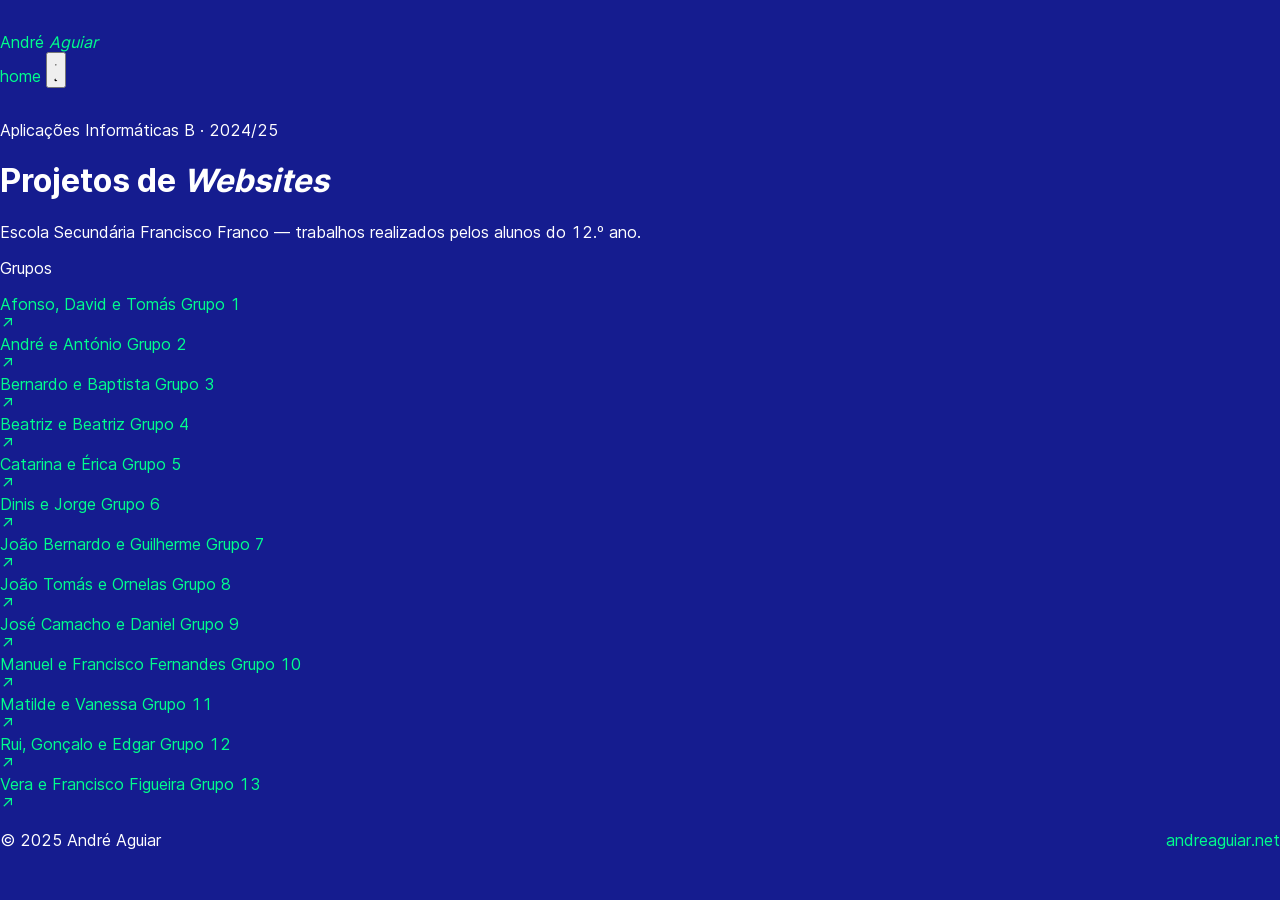
==== index.html @ 2656a97c "Update index.html" ====
<!DOCTYPE html>
<html lang="pt" data-theme="dark">
<head>
  <meta charset="utf-8">
  <meta name="viewport" content="width=device-width, initial-scale=1">
  <title>André | Resources</title>
  <link rel="preconnect" href="https://fonts.googleapis.com">
  <link rel="preconnect" href="https://fonts.gstatic.com" crossorigin>
  <link rel="stylesheet" href="static/style.css">

  <meta property="og:type" content="website">
  <meta property="og:title" content="André Aguiar — Resources">
  <meta name="description" content="Recursos para os projetos de Aplicações Informáticas B.">
  <meta property="og:description" content="Recursos para os projetos de Aplicações Informáticas B.">
  <link rel="icon" type="image/svg+xml" href="favicon.svg">
</head>

<body>
  <header>
    <div class="wrap topbar">
      <a class="logo" href="https://www.andreaguiar.net">André <em>Aguiar</em></a>
      <nav class="nav">
        <a href="https://www.andreaguiar.net">home</a>
        <button class="theme-btn" id="themeBtn" aria-label="Alternar tema">
          <svg class="i-sun" viewBox="0 0 24 24"><circle cx="12" cy="12" r="4"/><line x1="12" y1="2" x2="12" y2="6"/><line x1="12" y1="18" x2="12" y2="22"/><line x1="4.22" y1="4.22" x2="7.05" y2="7.05"/><line x1="16.95" y1="16.95" x2="19.78" y2="19.78"/><line x1="2" y1="12" x2="6" y2="12"/><line x1="18" y1="12" x2="22" y2="12"/><line x1="4.22" y1="19.78" x2="7.05" y2="16.95"/><line x1="16.95" y1="7.05" x2="19.78" y2="4.22"/></svg>
          <svg class="i-moon" viewBox="0 0 24 24"><path d="M21 12.79A9 9 0 1 1 11.21 3 7 7 0 0 0 21 12.79z"/></svg>
        </button>
      </nav>
    </div>
  </header>

  <main>
    <div class="wrap">
      <p class="page-label">Aplicações Informáticas B · 2024/25</p>
      <h1 class="page-title">Projetos de <em>Websites</em></h1>
      <p class="page-sub">Escola Secundária Francisco Franco — trabalhos realizados pelos alunos do 12.º ano.</p>

      <p class="section-label">Grupos</p>

      <div class="groups">

        <a class="group-card" href="group1/index.html">
          <div class="gc-info">
            <span class="gc-title">Afonso, David e Tomás</span>
            <span class="gc-sub">Grupo 1</span>
          </div>
          <span class="gc-arrow">↗</span>
        </a>

        <a class="group-card" href="group2/index.html">
          <div class="gc-info">
            <span class="gc-title">André e António</span>
            <span class="gc-sub">Grupo 2</span>
          </div>
          <span class="gc-arrow">↗</span>
        </a>

        <a class="group-card" href="group3/index.html">
          <div class="gc-info">
            <span class="gc-title">Bernardo e Baptista</span>
            <span class="gc-sub">Grupo 3</span>
          </div>
          <span class="gc-arrow">↗</span>
        </a>

        <a class="group-card" href="group4/index.html">
          <div class="gc-info">
            <span class="gc-title">Beatriz e Beatriz</span>
            <span class="gc-sub">Grupo 4</span>
          </div>
          <span class="gc-arrow">↗</span>
        </a>

        <a class="group-card" href="group5/index.html">
          <div class="gc-info">
            <span class="gc-title">Catarina e Érica</span>
            <span class="gc-sub">Grupo 5</span>
          </div>
          <span class="gc-arrow">↗</span>
        </a>

        <a class="group-card" href="group6/index.html">
          <div class="gc-info">
            <span class="gc-title">Dinis e Jorge</span>
            <span class="gc-sub">Grupo 6</span>
          </div>
          <span class="gc-arrow">↗</span>
        </a>

        <a class="group-card" href="group7/index.html">
          <div class="gc-info">
            <span class="gc-title">João Bernardo e Guilherme</span>
            <span class="gc-sub">Grupo 7</span>
          </div>
          <span class="gc-arrow">↗</span>
        </a>

        <a class="group-card" href="group8/index.html">
          <div class="gc-info">
            <span class="gc-title">João Tomás e Ornelas</span>
            <span class="gc-sub">Grupo 8</span>
          </div>
          <span class="gc-arrow">↗</span>
        </a>

        <a class="group-card" href="group9/index.html">
          <div class="gc-info">
            <span class="gc-title">José Camacho e Daniel</span>
            <span class="gc-sub">Grupo 9</span>
          </div>
          <span class="gc-arrow">↗</span>
        </a>

        <a class="group-card" href="group10/index.html">
          <div class="gc-info">
            <span class="gc-title">Manuel e Francisco Fernandes</span>
            <span class="gc-sub">Grupo 10</span>
          </div>
          <span class="gc-arrow">↗</span>
        </a>

        <a class="group-card" href="group11/index.html">
          <div class="gc-info">
            <span class="gc-title">Matilde e Vanessa</span>
            <span class="gc-sub">Grupo 11</span>
          </div>
          <span class="gc-arrow">↗</span>
        </a>

        <a class="group-card" href="group12/index.html">
          <div class="gc-info">
            <span class="gc-title">Rui, Gonçalo e Edgar</span>
            <span class="gc-sub">Grupo 12</span>
          </div>
          <span class="gc-arrow">↗</span>
        </a>

        <a class="group-card" href="group13/index.html">
          <div class="gc-info">
            <span class="gc-title">Vera e Francisco Figueira</span>
            <span class="gc-sub">Grupo 13</span>
          </div>
          <span class="gc-arrow">↗</span>
        </a>

      </div>
    </div>
  </main>

  <footer>
    <div class="wrap" style="display:flex;align-items:center;justify-content:space-between;flex-wrap:wrap;gap:12px;width:100%;">
      <p>© 2025 André Aguiar</p>
      <a href="https://www.andreaguiar.net">andreaguiar.net</a>
    </div>
  </footer>

  <script>
    const btn = document.getElementById('themeBtn');
    const html = document.documentElement;
    btn.addEventListener('click', () => {
      html.dataset.theme = html.dataset.theme === 'dark' ? 'light' : 'dark';
    });
  </script>
</body>
</html>
---- static/style.css ----
@font-face {
	font-family: 'Inter';
	font-style: normal;
	font-weight: 400;
	font-display: swap;
	src: url("fonts/Inter-Regular.woff2?v=3.18") format("woff2");
}

@font-face {
	font-family: 'Inter';
	font-style: normal;
	font-weight: 700;
	font-display: swap;
	src: url("fonts/Inter-Bold.woff2?v=3.18") format("woff2");
}

html {
	box-sizing: border-box;
}

*,
*::before,
*::after {
	box-sizing: inherit;
}

body {
	margin: 0;
	color: #fff;
	background: #151C8F;
	font-family: Inter, -apple-system, BlinkMacSystemFont, "Segoe UI", Roboto, Helvetica, Arial, sans-serif;
	font-size: 16px;
	font-variant-numeric: tabular-nums;
}

img {
	border: 0;
}

.container {
	margin: 0 auto;
	padding: 0 1em;
	max-width: 50em;
}

header {
	margin: 2em 0;
	display: flex;
	justify-content: space-between;
}

header .title-contain {
	padding-left: 13px;
}

header .links {
	padding-right: 13px;
}


.title {
	display: inline;
	color: #fff;
	line-height: 1;
	font-size: 1.5em;
	font-weight: 700;
	margin-right: 0.5em;
}

.services-title {
	font-weight: 700;
	font-size: 1.3em;
	margin: 0;
	padding: 8px 12px;
	display: flex;
	justify-content: space-between;
}

a {
	color: #00FF8D;
	text-decoration: none;
}

a:hover {
	text-decoration: underline;
}


.steamdb-brand svg {
	display: inline-block;
	vertical-align: text-top;
	fill: currentColor;
}

.services,
#psa,
noscript {
	position: relative;
	border: 1px solid #fff;
	border-radius: 8px;
	font-size: 1em;
	line-height: 1.3;
}

.services + .services {
	margin-top: 20px;
}

.services-container {
	display: grid;
	grid-template-columns: repeat(2, 1fr);
	column-gap: 20px;
	margin-bottom: 30px;
}

.service {
	margin: 0 12px;
	padding: 8px 0;
	display: flex;
	justify-content: space-between;
}

.service .status {
	text-align: right;
}

.services .sep {
	border-bottom: 1px solid #fff;
}
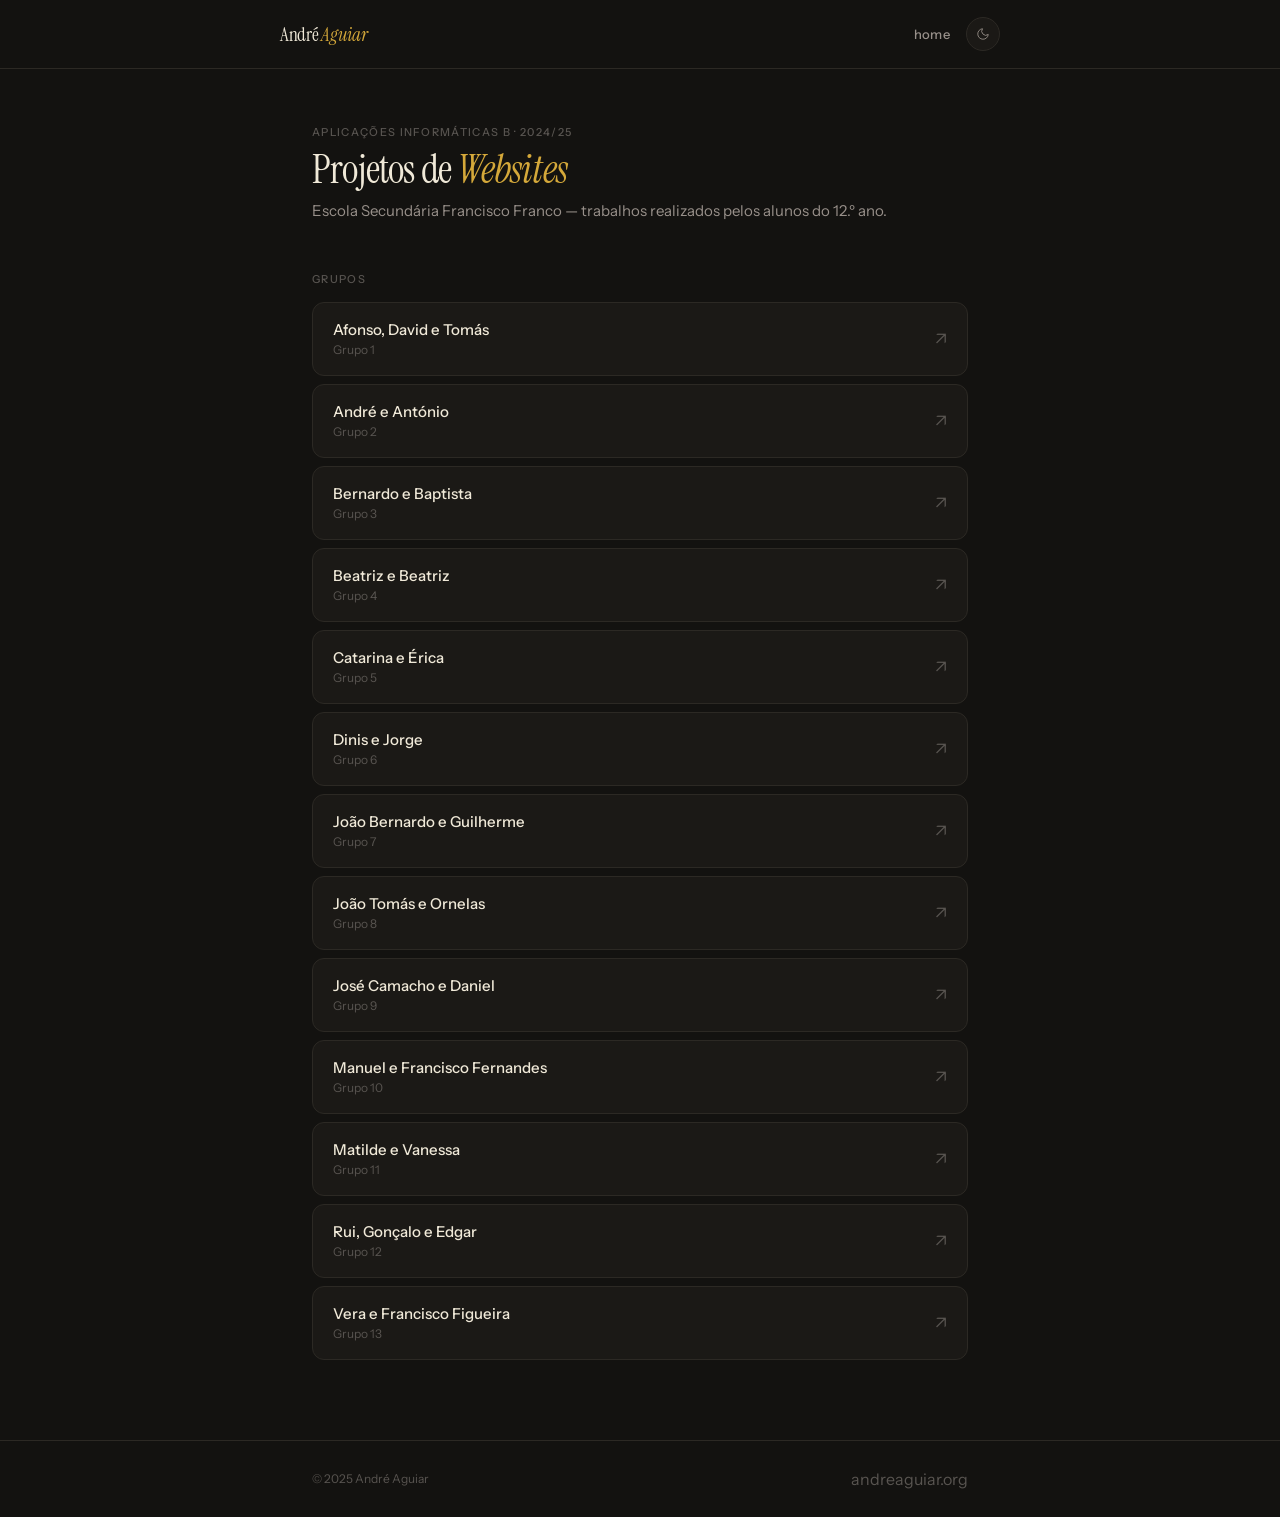
==== commit bdeaf7c0: "Atualizar link home para andreaguiar.org" ====
--- a/index.html
+++ b/index.html
@@ -18,9 +18,9 @@
 <body>
   <header>
     <div class="wrap topbar">
-      <a class="logo" href="https://www.andreaguiar.net">André <em>Aguiar</em></a>
+      <a class="logo" href="https://www.andreaguiar.org">André <em>Aguiar</em></a>
       <nav class="nav">
-        <a href="https://www.andreaguiar.net">home</a>
+        <a href="https://www.andreaguiar.org">home</a>
         <button class="theme-btn" id="themeBtn" aria-label="Alternar tema">
           <svg class="i-sun" viewBox="0 0 24 24"><circle cx="12" cy="12" r="4"/><line x1="12" y1="2" x2="12" y2="6"/><line x1="12" y1="18" x2="12" y2="22"/><line x1="4.22" y1="4.22" x2="7.05" y2="7.05"/><line x1="16.95" y1="16.95" x2="19.78" y2="19.78"/><line x1="2" y1="12" x2="6" y2="12"/><line x1="18" y1="12" x2="22" y2="12"/><line x1="4.22" y1="19.78" x2="7.05" y2="16.95"/><line x1="16.95" y1="7.05" x2="19.78" y2="4.22"/></svg>
           <svg class="i-moon" viewBox="0 0 24 24"><path d="M21 12.79A9 9 0 1 1 11.21 3 7 7 0 0 0 21 12.79z"/></svg>
@@ -150,7 +150,7 @@
   <footer>
     <div class="wrap" style="display:flex;align-items:center;justify-content:space-between;flex-wrap:wrap;gap:12px;width:100%;">
       <p>© 2025 André Aguiar</p>
-      <a href="https://www.andreaguiar.net">andreaguiar.net</a>
+      <a href="https://www.andreaguiar.org">andreaguiar.org</a>
     </div>
   </footer>
 
--- a/static/style.css
+++ b/static/style.css
@@ -1,130 +1,180 @@
-@font-face {
-	font-family: 'Inter';
-	font-style: normal;
-	font-weight: 400;
-	font-display: swap;
-	src: url("fonts/Inter-Regular.woff2?v=3.18") format("woff2");
+@import url('https://fonts.googleapis.com/css2?family=Instrument+Serif:ital@0;1&family=Instrument+Sans:wght@400;500&display=swap');
+
+:root {
+  --bg:      #f4efe6;
+  --surface: #ece6d8;
+  --surface2:#e2dace;
+  --border:  #d6cfc2;
+  --border2: #c5bdb0;
+  --text:    #1c2238;
+  --muted:   #5c6070;
+  --hint:    #9ca2b2;
+  --gold:    #b8912a;
 }
 
-@font-face {
-	font-family: 'Inter';
-	font-style: normal;
-	font-weight: 700;
-	font-display: swap;
-	src: url("fonts/Inter-Bold.woff2?v=3.18") format("woff2");
+[data-theme="dark"] {
+  --bg:      #131210;
+  --surface: #1b1916;
+  --surface2:#23211d;
+  --border:  #2c2924;
+  --border2: #3b3730;
+  --text:    #f0e9d8;
+  --muted:   #98908a;
+  --hint:    #585450;
+  --gold:    #d4a83a;
 }
 
-html {
-	box-sizing: border-box;
+*, *::before, *::after { box-sizing: border-box; margin: 0; padding: 0; }
+
+html { scroll-behavior: smooth; }
+
+body {
+  font-family: 'Instrument Sans', -apple-system, BlinkMacSystemFont, sans-serif;
+  background: var(--bg);
+  color: var(--text);
+  -webkit-font-smoothing: antialiased;
+  transition: background .3s, color .3s;
+  font-size: 16px;
 }
 
-*,
-*::before,
-*::after {
-	box-sizing: inherit;
+a { color: inherit; text-decoration: none; }
+
+.wrap { max-width: 720px; margin: 0 auto; padding: 0 32px; }
+
+/* ── Header ── */
+header {
+  border-bottom: 1px solid var(--border);
+  position: sticky; top: 0; z-index: 100;
+  background: var(--bg); transition: background .3s;
 }
 
-body {
-	margin: 0;
-	color: #fff;
-	background: #151C8F;
-	font-family: Inter, -apple-system, BlinkMacSystemFont, "Segoe UI", Roboto, Helvetica, Arial, sans-serif;
-	font-size: 16px;
-	font-variant-numeric: tabular-nums;
+.topbar {
+  display: flex; align-items: center; justify-content: space-between;
+  padding: 17px 0;
 }
 
-img {
-	border: 0;
+.logo {
+  font-family: 'Instrument Serif', serif;
+  font-size: 19px;
+  text-decoration: none;
+  color: var(--text);
+  letter-spacing: -.015em;
 }
 
-.container {
-	margin: 0 auto;
-	padding: 0 1em;
-	max-width: 50em;
+.logo em { font-style: italic; color: var(--gold); }
+
+.nav { display: flex; align-items: center; gap: 16px; }
+
+.nav a {
+  font-size: 13px; font-weight: 500;
+  color: var(--muted); letter-spacing: .02em;
+  transition: color .2s;
 }
 
-header {
-	margin: 2em 0;
-	display: flex;
-	justify-content: space-between;
+.nav a:hover { color: var(--text); }
+
+.theme-btn {
+  width: 34px; height: 34px; border-radius: 50%;
+  border: 1px solid var(--border);
+  background: var(--surface);
+  cursor: pointer;
+  display: flex; align-items: center; justify-content: center;
+  color: var(--muted);
+  transition: border-color .2s, color .2s;
 }
 
-header .title-contain {
-	padding-left: 13px;
+.theme-btn:hover { border-color: var(--border2); color: var(--text); }
+.theme-btn svg { width: 14px; height: 14px; stroke: currentColor; fill: none; stroke-width: 1.5; }
+.i-sun, .i-moon { display: none; }
+[data-theme="light"] .i-sun  { display: block; }
+[data-theme="dark"]  .i-moon { display: block; }
+
+/* ── Main ── */
+main { padding: 56px 0 80px; }
+
+.page-label {
+  font-size: 11px; font-weight: 500;
+  letter-spacing: .12em; text-transform: uppercase;
+  color: var(--hint); margin-bottom: 8px;
 }
 
-header .links {
-	padding-right: 13px;
+.page-title {
+  font-family: 'Instrument Serif', serif;
+  font-size: clamp(28px, 4vw, 40px);
+  font-weight: 400; line-height: 1.1;
+  letter-spacing: -.02em; color: var(--text);
+  margin-bottom: 8px;
 }
 
+.page-title em { font-style: italic; color: var(--gold); }
 
-.title {
-	display: inline;
-	color: #fff;
-	line-height: 1;
-	font-size: 1.5em;
-	font-weight: 700;
-	margin-right: 0.5em;
+.page-sub {
+  font-size: 15px; color: var(--muted); line-height: 1.65;
+  margin-bottom: 48px;
 }
 
-.services-title {
-	font-weight: 700;
-	font-size: 1.3em;
-	margin: 0;
-	padding: 8px 12px;
-	display: flex;
-	justify-content: space-between;
+/* ── Section ── */
+.section-label {
+  font-size: 11px; font-weight: 500;
+  letter-spacing: .12em; text-transform: uppercase;
+  color: var(--hint); margin-bottom: 16px;
 }
 
-a {
-	color: #00FF8D;
-	text-decoration: none;
+/* ── Group cards ── */
+.groups { display: flex; flex-direction: column; gap: 8px; }
+
+.group-card {
+  display: flex; align-items: center; justify-content: space-between;
+  padding: 18px 20px;
+  border: 1px solid var(--border);
+  border-radius: 12px;
+  background: var(--surface);
+  text-decoration: none;
+  transition: border-color .2s, background .2s, transform .15s;
 }
 
-a:hover {
-	text-decoration: underline;
+.group-card:hover {
+  border-color: var(--gold);
+  background: var(--surface2);
+  transform: translateX(3px);
 }
 
+.gc-info { display: flex; flex-direction: column; gap: 3px; }
 
-.steamdb-brand svg {
-	display: inline-block;
-	vertical-align: text-top;
-	fill: currentColor;
+.gc-title {
+  font-size: 15px; font-weight: 500;
+  color: var(--text); line-height: 1.2;
 }
 
-.services,
-#psa,
-noscript {
-	position: relative;
-	border: 1px solid #fff;
-	border-radius: 8px;
-	font-size: 1em;
-	line-height: 1.3;
+.gc-sub {
+  font-size: 12px; color: var(--hint);
 }
 
-.services + .services {
-	margin-top: 20px;
+.gc-arrow {
+  font-size: 18px; color: var(--hint);
+  transition: transform .2s, color .2s;
 }
 
-.services-container {
-	display: grid;
-	grid-template-columns: repeat(2, 1fr);
-	column-gap: 20px;
-	margin-bottom: 30px;
+.group-card:hover .gc-arrow {
+  transform: translate(3px, -3px);
+  color: var(--gold);
 }
 
-.service {
-	margin: 0 12px;
-	padding: 8px 0;
-	display: flex;
-	justify-content: space-between;
+/* ── Footer ── */
+footer {
+  border-top: 1px solid var(--border);
+  padding: 28px 0;
+  display: flex; align-items: center; justify-content: space-between;
+  flex-wrap: wrap; gap: 12px;
 }
 
-.service .status {
-	text-align: right;
+footer p { font-size: 12px; color: var(--hint); }
+footer a { color: var(--hint); transition: color .2s; }
+footer a:hover { color: var(--muted); }
+
+/* ── Responsive ── */
+@media (max-width: 600px) {
+  .wrap { padding: 0 20px; }
+  main { padding: 40px 0 60px; }
+  .page-sub { margin-bottom: 36px; }
 }
-
-.services .sep {
-	border-bottom: 1px solid #fff;
-}
-
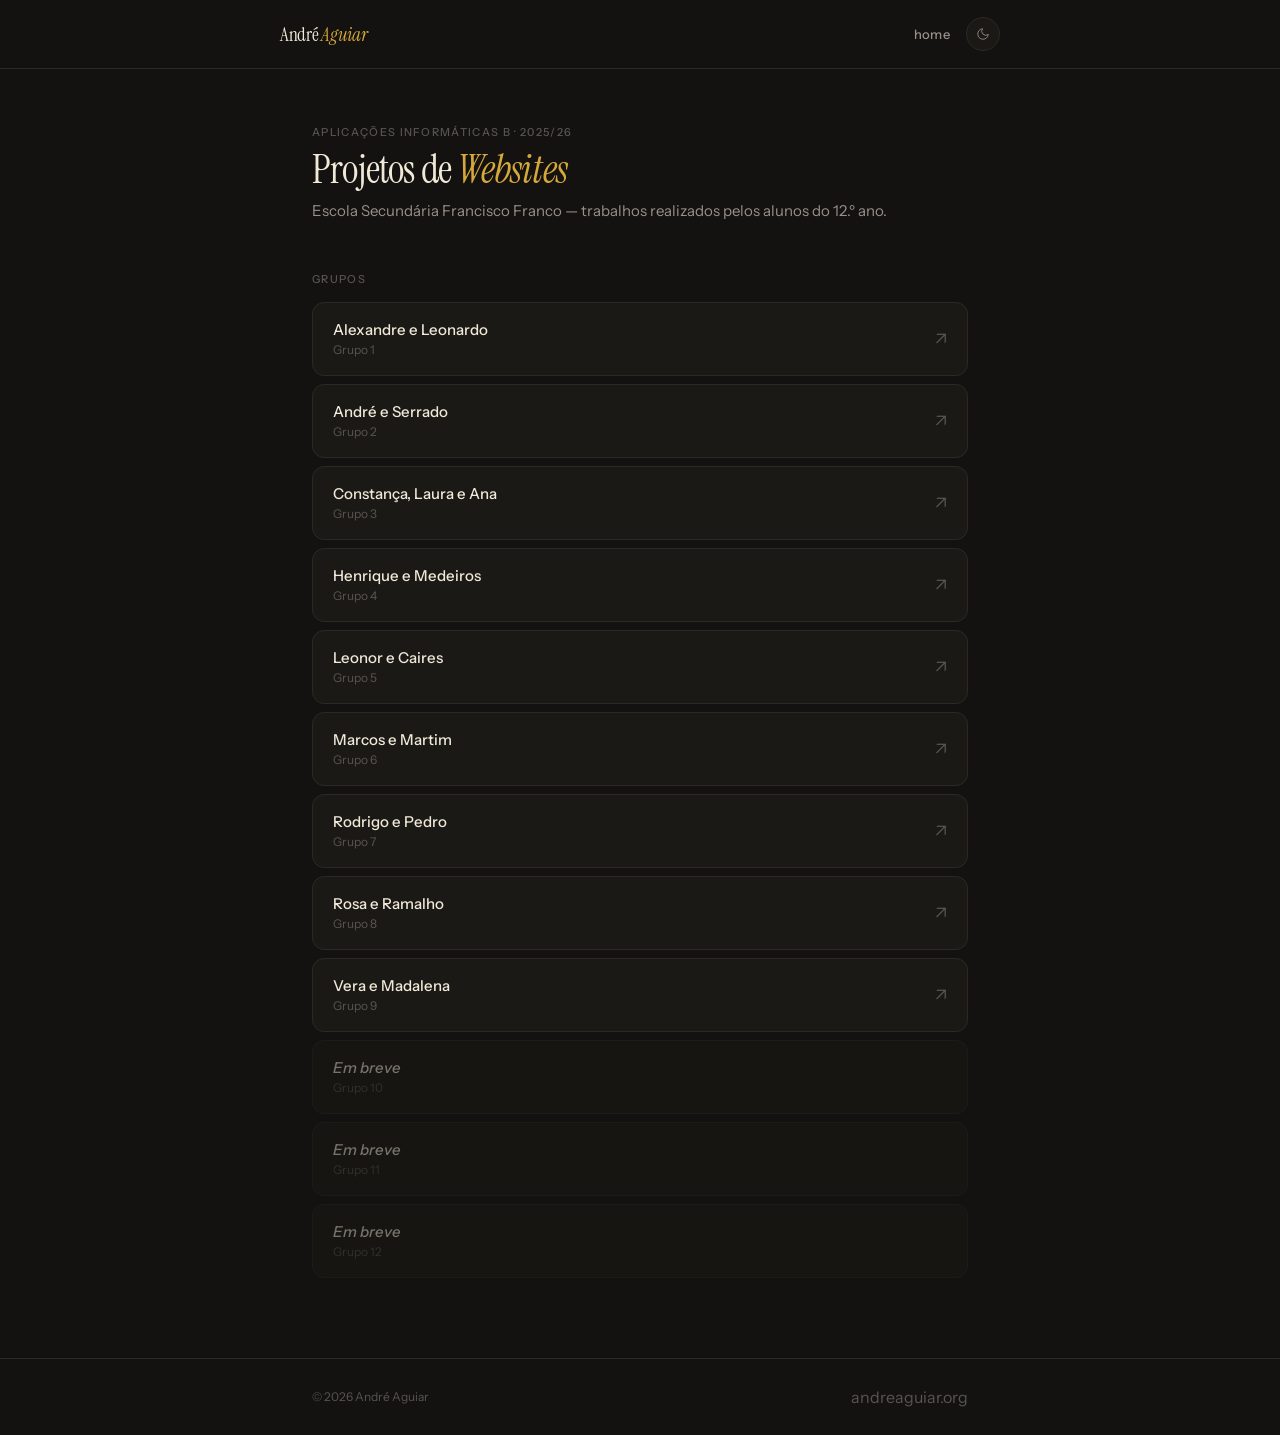
==== commit 0d08a766: "Atualizar grupos para 2025/26 Novos 9 grupos substituem os 13 do ano anterior; 3 placeholders "Em br" ====
--- a/index.html
+++ b/index.html
@@ -3,7 +3,7 @@
 <head>
   <meta charset="utf-8">
   <meta name="viewport" content="width=device-width, initial-scale=1">
-  <title>André | Resources</title>
+  <title>André | Trabalhos de Grupo</title>
   <link rel="preconnect" href="https://fonts.googleapis.com">
   <link rel="preconnect" href="https://fonts.gstatic.com" crossorigin>
   <link rel="stylesheet" href="static/style.css">
@@ -12,7 +12,6 @@
   <meta property="og:title" content="André Aguiar — Resources">
   <meta name="description" content="Recursos para os projetos de Aplicações Informáticas B.">
   <meta property="og:description" content="Recursos para os projetos de Aplicações Informáticas B.">
-  <link rel="icon" type="image/svg+xml" href="favicon.svg">
 </head>
 
 <body>
@@ -20,7 +19,7 @@
     <div class="wrap topbar">
       <a class="logo" href="https://www.andreaguiar.org">André <em>Aguiar</em></a>
       <nav class="nav">
-        <a href="https://www.andreaguiar.org">home</a>
+        <a href="https://andreaguiar.org/#">home</a>
         <button class="theme-btn" id="themeBtn" aria-label="Alternar tema">
           <svg class="i-sun" viewBox="0 0 24 24"><circle cx="12" cy="12" r="4"/><line x1="12" y1="2" x2="12" y2="6"/><line x1="12" y1="18" x2="12" y2="22"/><line x1="4.22" y1="4.22" x2="7.05" y2="7.05"/><line x1="16.95" y1="16.95" x2="19.78" y2="19.78"/><line x1="2" y1="12" x2="6" y2="12"/><line x1="18" y1="12" x2="22" y2="12"/><line x1="4.22" y1="19.78" x2="7.05" y2="16.95"/><line x1="16.95" y1="7.05" x2="19.78" y2="4.22"/></svg>
           <svg class="i-moon" viewBox="0 0 24 24"><path d="M21 12.79A9 9 0 1 1 11.21 3 7 7 0 0 0 21 12.79z"/></svg>
@@ -31,7 +30,7 @@
 
   <main>
     <div class="wrap">
-      <p class="page-label">Aplicações Informáticas B · 2024/25</p>
+      <p class="page-label">Aplicações Informáticas B · 2025/26</p>
       <h1 class="page-title">Projetos de <em>Websites</em></h1>
       <p class="page-sub">Escola Secundária Francisco Franco — trabalhos realizados pelos alunos do 12.º ano.</p>
 
@@ -41,7 +40,7 @@
 
         <a class="group-card" href="group1/index.html">
           <div class="gc-info">
-            <span class="gc-title">Afonso, David e Tomás</span>
+            <span class="gc-title">Alexandre e Leonardo</span>
             <span class="gc-sub">Grupo 1</span>
           </div>
           <span class="gc-arrow">↗</span>
@@ -49,7 +48,7 @@
 
         <a class="group-card" href="group2/index.html">
           <div class="gc-info">
-            <span class="gc-title">André e António</span>
+            <span class="gc-title">André e Serrado</span>
             <span class="gc-sub">Grupo 2</span>
           </div>
           <span class="gc-arrow">↗</span>
@@ -57,7 +56,7 @@
 
         <a class="group-card" href="group3/index.html">
           <div class="gc-info">
-            <span class="gc-title">Bernardo e Baptista</span>
+            <span class="gc-title">Constança, Laura e Ana</span>
             <span class="gc-sub">Grupo 3</span>
           </div>
           <span class="gc-arrow">↗</span>
@@ -65,7 +64,7 @@
 
         <a class="group-card" href="group4/index.html">
           <div class="gc-info">
-            <span class="gc-title">Beatriz e Beatriz</span>
+            <span class="gc-title">Henrique e Medeiros</span>
             <span class="gc-sub">Grupo 4</span>
           </div>
           <span class="gc-arrow">↗</span>
@@ -73,7 +72,7 @@
 
         <a class="group-card" href="group5/index.html">
           <div class="gc-info">
-            <span class="gc-title">Catarina e Érica</span>
+            <span class="gc-title">Leonor e Caires</span>
             <span class="gc-sub">Grupo 5</span>
           </div>
           <span class="gc-arrow">↗</span>
@@ -81,7 +80,7 @@
 
         <a class="group-card" href="group6/index.html">
           <div class="gc-info">
-            <span class="gc-title">Dinis e Jorge</span>
+            <span class="gc-title">Marcos e Martim</span>
             <span class="gc-sub">Grupo 6</span>
           </div>
           <span class="gc-arrow">↗</span>
@@ -89,7 +88,7 @@
 
         <a class="group-card" href="group7/index.html">
           <div class="gc-info">
-            <span class="gc-title">João Bernardo e Guilherme</span>
+            <span class="gc-title">Rodrigo e Pedro</span>
             <span class="gc-sub">Grupo 7</span>
           </div>
           <span class="gc-arrow">↗</span>
@@ -97,7 +96,7 @@
 
         <a class="group-card" href="group8/index.html">
           <div class="gc-info">
-            <span class="gc-title">João Tomás e Ornelas</span>
+            <span class="gc-title">Rosa e Ramalho</span>
             <span class="gc-sub">Grupo 8</span>
           </div>
           <span class="gc-arrow">↗</span>
@@ -105,43 +104,32 @@
 
         <a class="group-card" href="group9/index.html">
           <div class="gc-info">
-            <span class="gc-title">José Camacho e Daniel</span>
+            <span class="gc-title">Vera e Madalena</span>
             <span class="gc-sub">Grupo 9</span>
           </div>
           <span class="gc-arrow">↗</span>
         </a>
 
-        <a class="group-card" href="group10/index.html">
+        <div class="group-card group-card--soon">
           <div class="gc-info">
-            <span class="gc-title">Manuel e Francisco Fernandes</span>
+            <span class="gc-title">Em breve</span>
             <span class="gc-sub">Grupo 10</span>
           </div>
-          <span class="gc-arrow">↗</span>
-        </a>
+        </div>
 
-        <a class="group-card" href="group11/index.html">
+        <div class="group-card group-card--soon">
           <div class="gc-info">
-            <span class="gc-title">Matilde e Vanessa</span>
+            <span class="gc-title">Em breve</span>
             <span class="gc-sub">Grupo 11</span>
           </div>
-          <span class="gc-arrow">↗</span>
-        </a>
+        </div>
 
-        <a class="group-card" href="group12/index.html">
+        <div class="group-card group-card--soon">
           <div class="gc-info">
-            <span class="gc-title">Rui, Gonçalo e Edgar</span>
+            <span class="gc-title">Em breve</span>
             <span class="gc-sub">Grupo 12</span>
           </div>
-          <span class="gc-arrow">↗</span>
-        </a>
-
-        <a class="group-card" href="group13/index.html">
-          <div class="gc-info">
-            <span class="gc-title">Vera e Francisco Figueira</span>
-            <span class="gc-sub">Grupo 13</span>
-          </div>
-          <span class="gc-arrow">↗</span>
-        </a>
+        </div>
 
       </div>
     </div>
@@ -149,7 +137,7 @@
 
   <footer>
     <div class="wrap" style="display:flex;align-items:center;justify-content:space-between;flex-wrap:wrap;gap:12px;width:100%;">
-      <p>© 2025 André Aguiar</p>
+      <p>© 2026 André Aguiar</p>
       <a href="https://www.andreaguiar.org">andreaguiar.org</a>
     </div>
   </footer>
--- a/static/style.css
+++ b/static/style.css
@@ -160,6 +160,14 @@
   color: var(--gold);
 }
 
+.group-card--soon {
+  opacity: .45;
+  cursor: default;
+  pointer-events: none;
+}
+
+.group-card--soon .gc-title { font-style: italic; }
+
 /* ── Footer ── */
 footer {
   border-top: 1px solid var(--border);
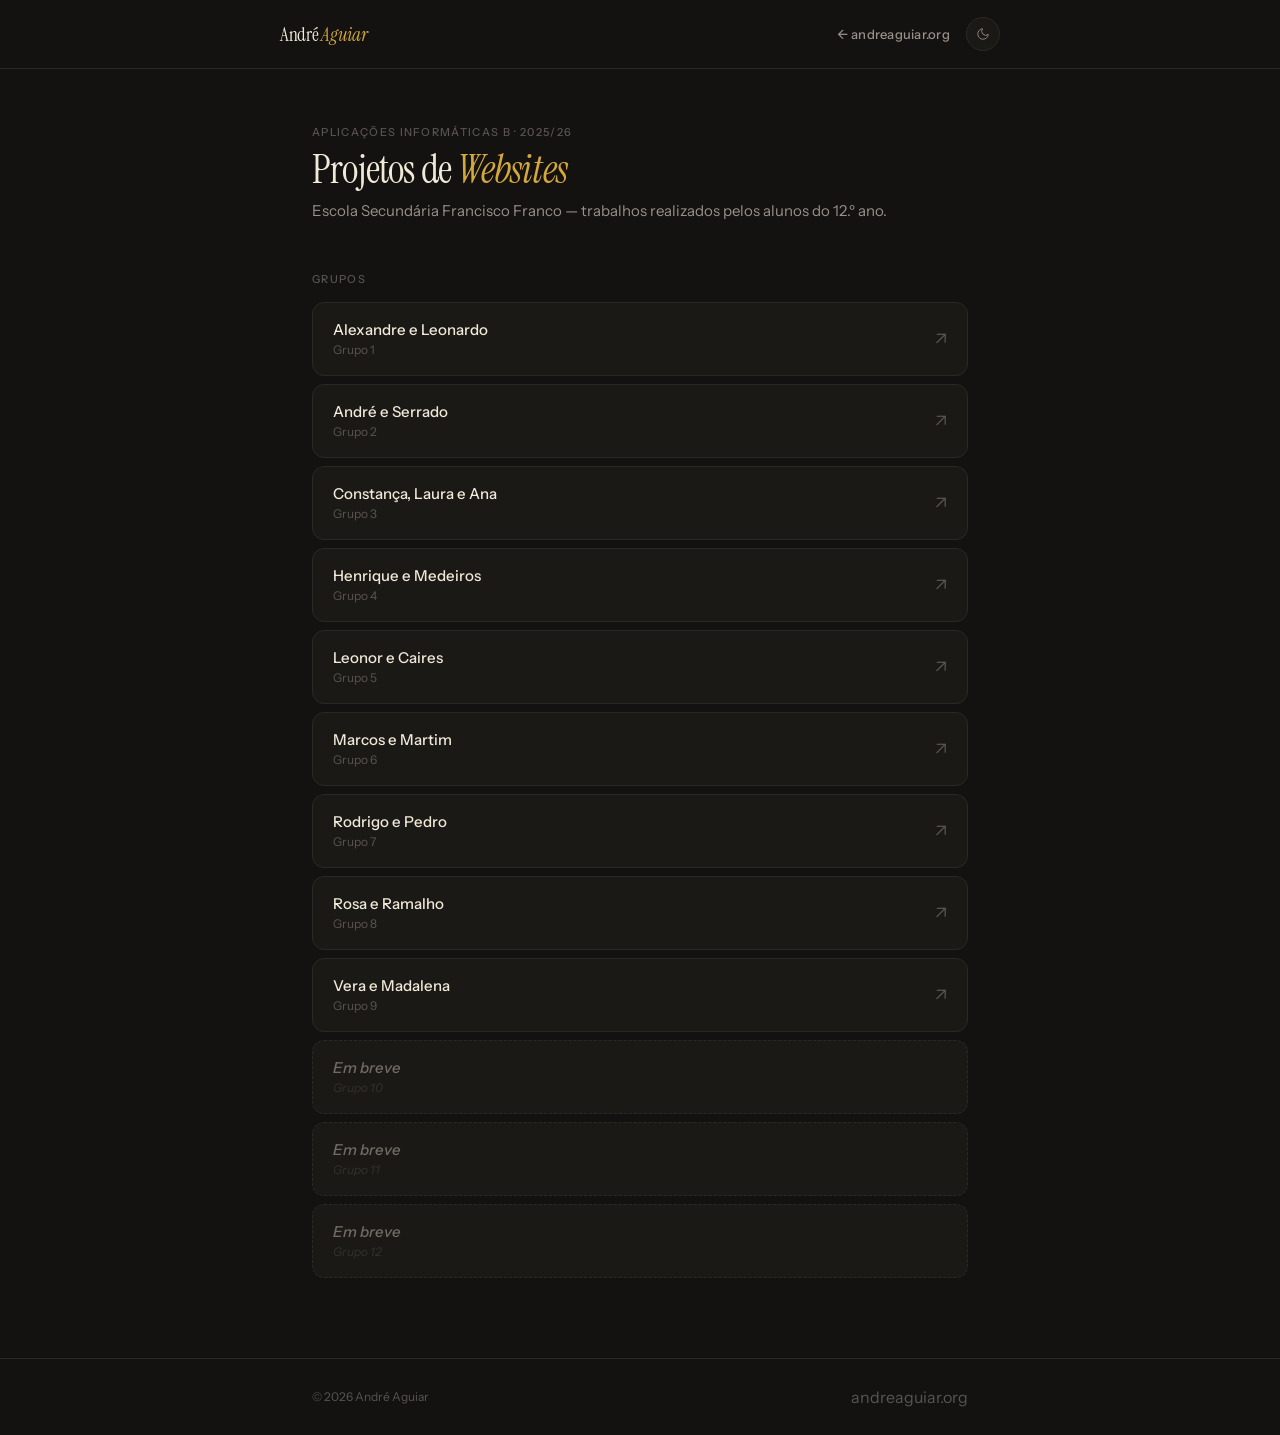
==== commit 5724ae91: "Substituir link home por ← andreaguiar.org no header Co-Authored-By: Claude Sonnet 4.6 <noreply@anth" ====
--- a/index.html
+++ b/index.html
@@ -19,7 +19,7 @@
     <div class="wrap topbar">
       <a class="logo" href="https://www.andreaguiar.org">André <em>Aguiar</em></a>
       <nav class="nav">
-        <a href="https://andreaguiar.org/#">home</a>
+        <a href="https://andreaguiar.org">← andreaguiar.org</a>
         <button class="theme-btn" id="themeBtn" aria-label="Alternar tema">
           <svg class="i-sun" viewBox="0 0 24 24"><circle cx="12" cy="12" r="4"/><line x1="12" y1="2" x2="12" y2="6"/><line x1="12" y1="18" x2="12" y2="22"/><line x1="4.22" y1="4.22" x2="7.05" y2="7.05"/><line x1="16.95" y1="16.95" x2="19.78" y2="19.78"/><line x1="2" y1="12" x2="6" y2="12"/><line x1="18" y1="12" x2="22" y2="12"/><line x1="4.22" y1="19.78" x2="7.05" y2="16.95"/><line x1="16.95" y1="7.05" x2="19.78" y2="4.22"/></svg>
           <svg class="i-moon" viewBox="0 0 24 24"><path d="M21 12.79A9 9 0 1 1 11.21 3 7 7 0 0 0 21 12.79z"/></svg>
--- a/static/style.css
+++ b/static/style.css
@@ -161,12 +161,16 @@
 }
 
 .group-card--soon {
-  opacity: .45;
   cursor: default;
   pointer-events: none;
+  border-style: dashed;
 }
 
-.group-card--soon .gc-title { font-style: italic; }
+.group-card--soon .gc-title,
+.group-card--soon .gc-sub {
+  opacity: .4;
+  font-style: italic;
+}
 
 /* ── Footer ── */
 footer {
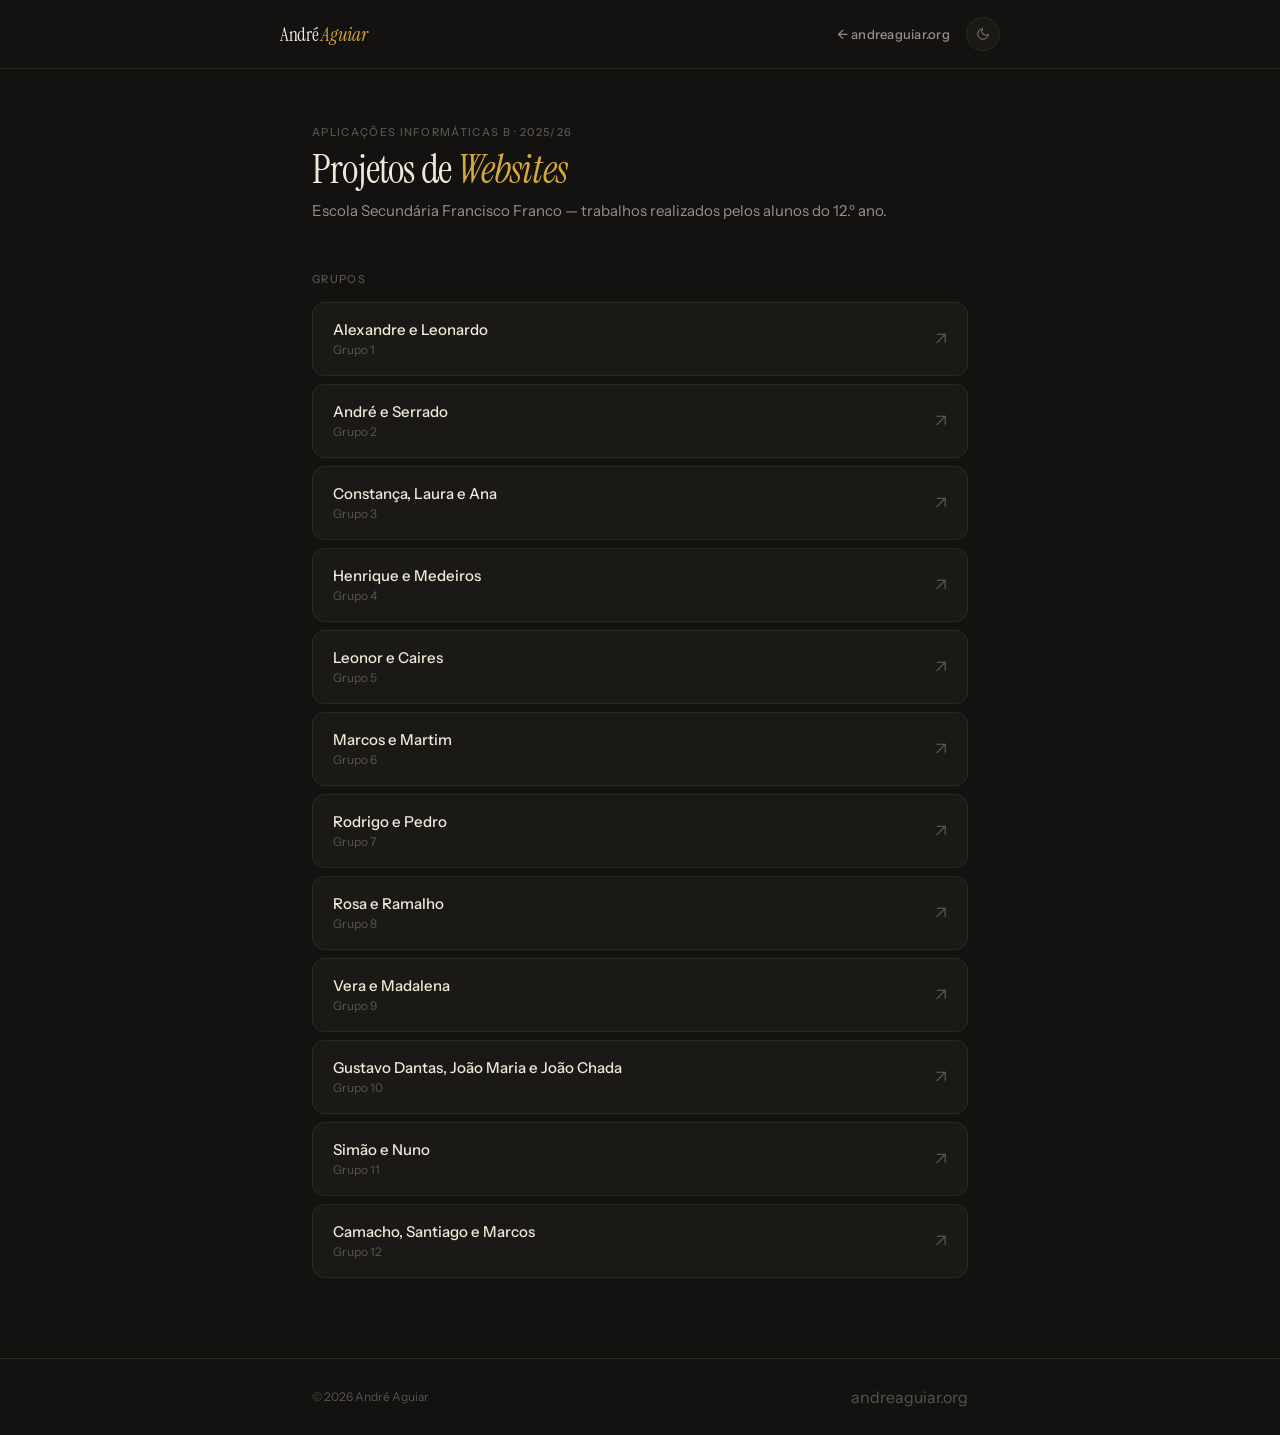
==== commit ccc4a02b: "Adicionar grupos 10, 11 e 12 Co-Authored-By: Claude Sonnet 4.6 <noreply@anthropic.com>" ====
--- a/index.html
+++ b/index.html
@@ -17,7 +17,7 @@
 <body>
   <header>
     <div class="wrap topbar">
-      <a class="logo" href="https://www.andreaguiar.org">André <em>Aguiar</em></a>
+      <a class="logo" href="https://andreaguiar.org">André <em>Aguiar</em></a>
       <nav class="nav">
         <a href="https://andreaguiar.org">← andreaguiar.org</a>
         <button class="theme-btn" id="themeBtn" aria-label="Alternar tema">
@@ -110,26 +110,29 @@
           <span class="gc-arrow">↗</span>
         </a>
 
-        <div class="group-card group-card--soon">
+        <a class="group-card" href="group10/index.html">
           <div class="gc-info">
-            <span class="gc-title">Em breve</span>
+            <span class="gc-title">Gustavo Dantas, João Maria e João Chada</span>
             <span class="gc-sub">Grupo 10</span>
           </div>
-        </div>
+          <span class="gc-arrow">↗</span>
+        </a>
 
-        <div class="group-card group-card--soon">
+        <a class="group-card" href="group11/index.html">
           <div class="gc-info">
-            <span class="gc-title">Em breve</span>
+            <span class="gc-title">Simão e Nuno</span>
             <span class="gc-sub">Grupo 11</span>
           </div>
-        </div>
+          <span class="gc-arrow">↗</span>
+        </a>
 
-        <div class="group-card group-card--soon">
+        <a class="group-card" href="group12/index.html">
           <div class="gc-info">
-            <span class="gc-title">Em breve</span>
+            <span class="gc-title">Camacho, Santiago e Marcos</span>
             <span class="gc-sub">Grupo 12</span>
           </div>
-        </div>
+          <span class="gc-arrow">↗</span>
+        </a>
 
       </div>
     </div>
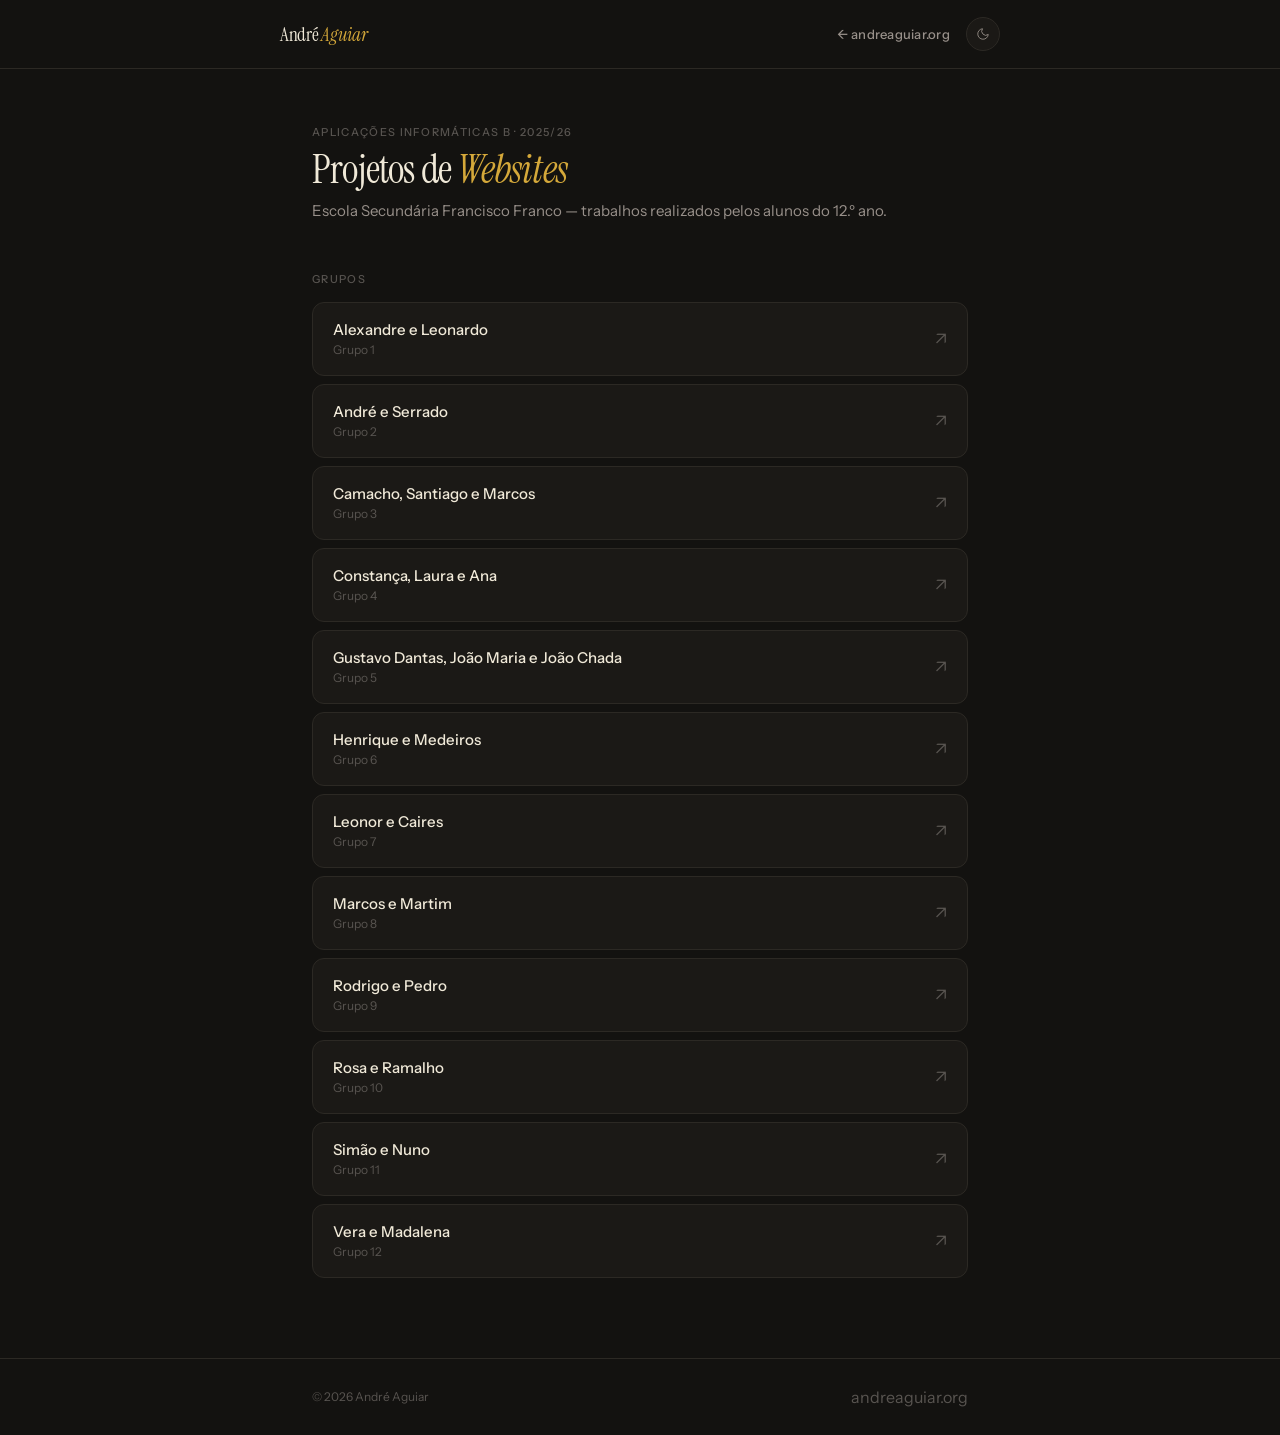
==== commit 50aaea9d: "Reordenar grupos por ordem alfabética Co-Authored-By: Claude Sonnet 4.6 <noreply@anthropic.com>" ====
--- a/index.html
+++ b/index.html
@@ -54,10 +54,26 @@
           <span class="gc-arrow">↗</span>
         </a>
 
+        <a class="group-card" href="group12/index.html">
+          <div class="gc-info">
+            <span class="gc-title">Camacho, Santiago e Marcos</span>
+            <span class="gc-sub">Grupo 3</span>
+          </div>
+          <span class="gc-arrow">↗</span>
+        </a>
+
         <a class="group-card" href="group3/index.html">
           <div class="gc-info">
             <span class="gc-title">Constança, Laura e Ana</span>
-            <span class="gc-sub">Grupo 3</span>
+            <span class="gc-sub">Grupo 4</span>
+          </div>
+          <span class="gc-arrow">↗</span>
+        </a>
+
+        <a class="group-card" href="group10/index.html">
+          <div class="gc-info">
+            <span class="gc-title">Gustavo Dantas, João Maria e João Chada</span>
+            <span class="gc-sub">Grupo 5</span>
           </div>
           <span class="gc-arrow">↗</span>
         </a>
@@ -65,7 +81,7 @@
         <a class="group-card" href="group4/index.html">
           <div class="gc-info">
             <span class="gc-title">Henrique e Medeiros</span>
-            <span class="gc-sub">Grupo 4</span>
+            <span class="gc-sub">Grupo 6</span>
           </div>
           <span class="gc-arrow">↗</span>
         </a>
@@ -73,7 +89,7 @@
         <a class="group-card" href="group5/index.html">
           <div class="gc-info">
             <span class="gc-title">Leonor e Caires</span>
-            <span class="gc-sub">Grupo 5</span>
+            <span class="gc-sub">Grupo 7</span>
           </div>
           <span class="gc-arrow">↗</span>
         </a>
@@ -81,7 +97,7 @@
         <a class="group-card" href="group6/index.html">
           <div class="gc-info">
             <span class="gc-title">Marcos e Martim</span>
-            <span class="gc-sub">Grupo 6</span>
+            <span class="gc-sub">Grupo 8</span>
           </div>
           <span class="gc-arrow">↗</span>
         </a>
@@ -89,7 +105,7 @@
         <a class="group-card" href="group7/index.html">
           <div class="gc-info">
             <span class="gc-title">Rodrigo e Pedro</span>
-            <span class="gc-sub">Grupo 7</span>
+            <span class="gc-sub">Grupo 9</span>
           </div>
           <span class="gc-arrow">↗</span>
         </a>
@@ -97,22 +113,6 @@
         <a class="group-card" href="group8/index.html">
           <div class="gc-info">
             <span class="gc-title">Rosa e Ramalho</span>
-            <span class="gc-sub">Grupo 8</span>
-          </div>
-          <span class="gc-arrow">↗</span>
-        </a>
-
-        <a class="group-card" href="group9/index.html">
-          <div class="gc-info">
-            <span class="gc-title">Vera e Madalena</span>
-            <span class="gc-sub">Grupo 9</span>
-          </div>
-          <span class="gc-arrow">↗</span>
-        </a>
-
-        <a class="group-card" href="group10/index.html">
-          <div class="gc-info">
-            <span class="gc-title">Gustavo Dantas, João Maria e João Chada</span>
             <span class="gc-sub">Grupo 10</span>
           </div>
           <span class="gc-arrow">↗</span>
@@ -126,9 +126,9 @@
           <span class="gc-arrow">↗</span>
         </a>
 
-        <a class="group-card" href="group12/index.html">
+        <a class="group-card" href="group9/index.html">
           <div class="gc-info">
-            <span class="gc-title">Camacho, Santiago e Marcos</span>
+            <span class="gc-title">Vera e Madalena</span>
             <span class="gc-sub">Grupo 12</span>
           </div>
           <span class="gc-arrow">↗</span>
